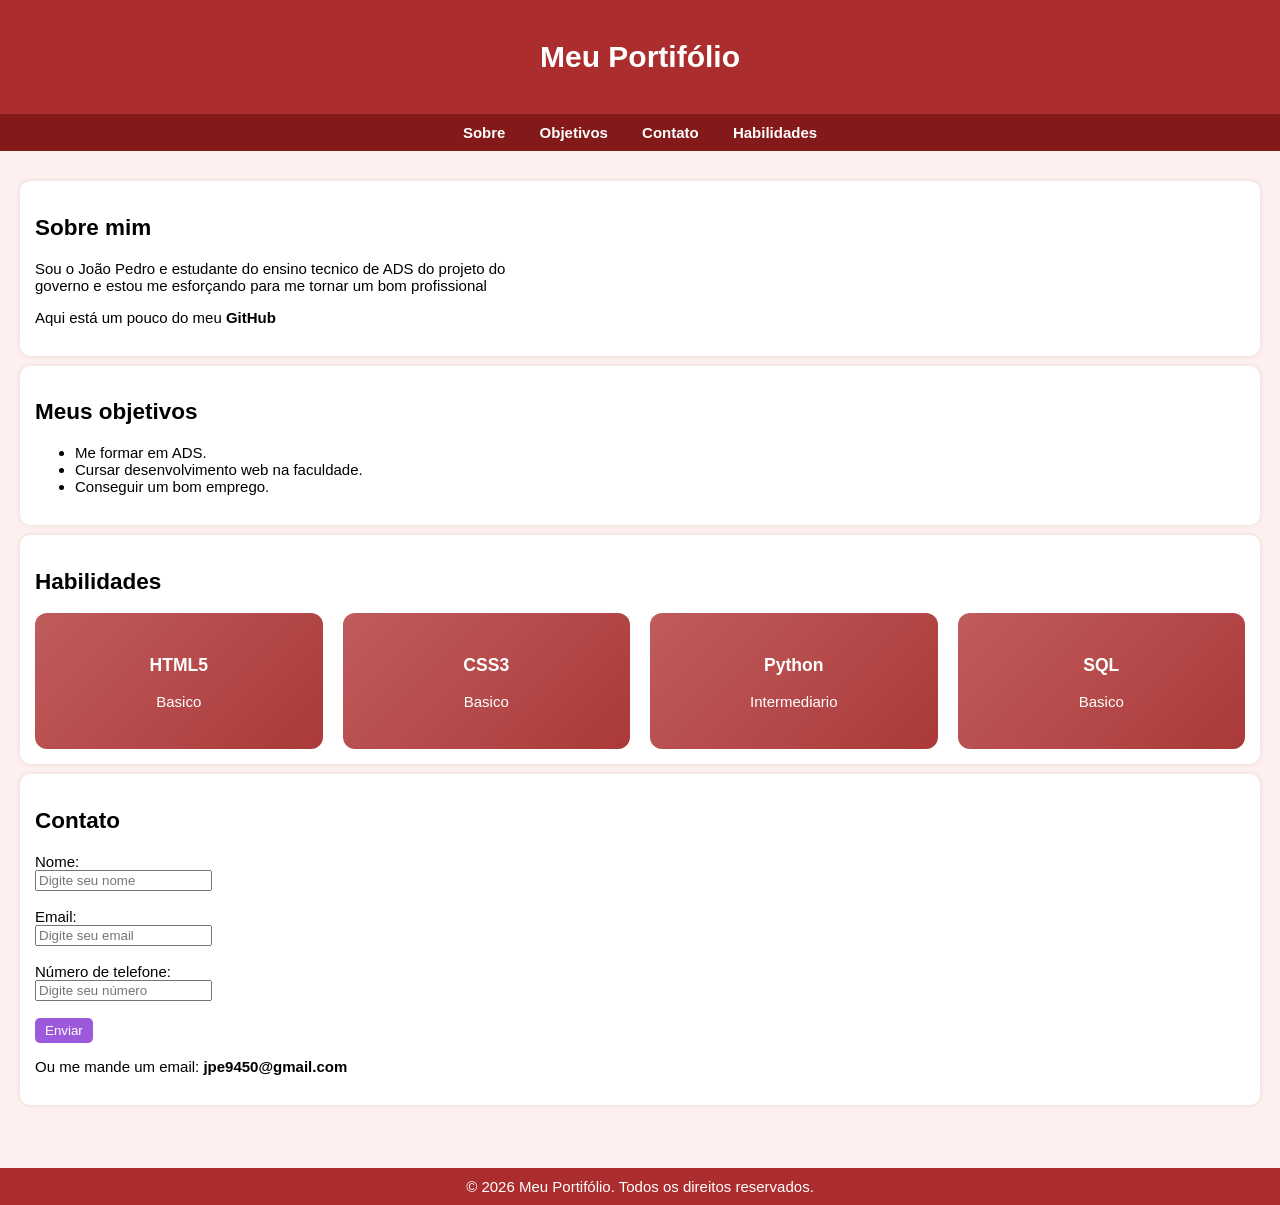
==== index.html @ 65ed5eaa "meu-primeiro-projeto" ====
<!DOCTYPE html>
<html lang="en">
<head>
    <meta charset="UTF-8">
    <meta name="viewport" content="width=device-width, initial-scale=1.0">
    <title>Meu Portifólio - João Pedro Lima</title>
</head>
<link rel="stylesheet" href="style.css">
<body>
    <header>
        <h1>Meu Portifólio</h1>
    </header>
    <nav>
        <a href="#Sobre">Sobre</a>
        <a href="#Objetivos">Objetivos</a>
        <a href="contato.html">Contato</a>
        <a href="#Habilidades">Habilidades</a>
    </nav>
    <main>
        <section id="#Sobre">
            <h2>Sobre mim</h2>
            <p>Sou o João Pedro e estudante do ensino tecnico de ADS do projeto do <br>
            governo e estou me esforçando para me tornar um bom profissional</p>
            <p>Aqui está um pouco do meu <a href="https://github.com/joaopedrolimas">GitHub</a></p>
        </section>
        <section id="#Objetivos">
            <h2>Meus objetivos</h2>
            <ul>
                <li>Me formar em ADS.</li>
                <li>Cursar desenvolvimento web na faculdade.</li>
                <li>Conseguir um bom emprego.</li>
            </ul>
        </section>
        <section id="#Habilidades">
            <h2>Habilidades</h2>
            <div class="skills-grid">
                <div class="skill-card"><h3>HTML5</h3><p>Basico</p></div>
                <div class="skill-card"><h3>CSS3</h3><p>Basico</p></div>
                <div class="skill-card"><h3>Python</h3><p>Intermediario</p></div>
                <div class="skill-card"><h3>SQL</h3><p>Basico</p></div>
            </div>
        </section>
        <section id="#Contato">
            <h2>Contato</h2>
            <form>
                <label for="Nome">Nome:</label><br>
                <input type="text" name="Nome" id="Nome" placeholder="Digite seu nome"><br><br>
                <label for="Email">Email:</label><br>
                <input type="email" name="Email" id="Email" placeholder="Digite seu email"><br><br>
                <label for="Numero">Número de telefone:</label><br>
                <input type="tel" name="Numero" id="Numero" placeholder="Digite seu número"><br><br>
                <button type="submit" class="botao">Enviar</button>
            </form>
            <p>Ou me mande um email: <a href="https://mail.google.com/mail/u/0/?tab=rm&ogbl#inbox?compose=DmwnWtDqNJSvJBDnDzkBRvbgTRFrcDLBhxcszsRgpsrKMdDzkVrDwrkMDMZTxQJgqlFjRgmMGwvB">jpe9450@gmail.com</a></p>         
        </section>
    </main>
    
    <footer>
        © 2026 Meu Portifólio. Todos os direitos reservados.
    </footer>
</body>
</html>
---- style.css ----
body {
    font-family: Arial, Helvetica, sans-serif;
    margin: 0px;
    padding: 0px;
    background-color: #fff0f0;
}
header {
    background-color: #ab2d2d;
    color: white;
    padding: 20px;
}
header h1 {
    text-align: center;    
}
img {
    border-radius: 50%;
    width: 150px; height: 150px;
    box-shadow: 0px 4px 12px rgba(0, 0, 0, 0.2);
    border: 4px solid white;
}
.foto-hover {
    transition: transform 0.3s;
}
nav {
    background-color: #841919;
    padding: 10px;
    text-align: center;
}
nav a {
    color: white;
    margin: 0 15px;
    text-decoration: none;
    font-weight: bold;
}
.skills-grid {
    display: flex;
    justify-content: center;
    gap: 20px;
    flex-wrap: wrap;
}
.skill-card {
    flex: 1;
    min-width: 3rem;
    background: linear-gradient(135deg, #c05c5c, #ab3939);
    color: white;
    padding: 24px;
    border-radius: 12px;
    text-align: center;
    transition: transform 0.3s;
}
.skill-card:hover { 
    transform: translateY(-8px);
}
main {
    padding: 20px;
}
section {
    margin-bottom: 20px;
    background-color: white;
    padding: 15px;
    border-radius: 10px;
    box-shadow: 0px 0px 5px rgba(0, 0, 0, 0.1);
    
}
a {
    color: black;
    text-decoration: none;
    font-weight: bold;
}
.botao {
    background-color: rgb(156, 89, 219);
    color: white;
    border-radius: 5px;
    border: none;
    padding: 5px 10px;
}
.botao :hover {
    background-color: rgb(156, 89, 219);
}
footer {
    background-color: #ab2d2d;
    color: white;
    text-align: center;
    padding: 10px;
    margin-top: 43px;
}

/* Responsividade: Celular */
@media (max-width: 767px) {
    body{font-size: 11px;}
    section{margin: auto; max-width: 700px; margin-top: 10px;}
}

/* Responsividade: Tablet */
@media (min-width: 768px) {
    body{font-size: 13px;}
    section{margin: auto; max-width: 950px; margin-top: 10px;}
}

/* Responsividade: Notebook */
@media (min-width: 1024px) {
    body{font-size: 15px;}
    section{margin: auto; max-width: 1350px; margin-top: 10px;}
}

/* Responsividade: Desktop */
@media (min-width: 1440px) {
    body{font-size: 17px;}
    section{margin: auto; margin-top: 10px}
}
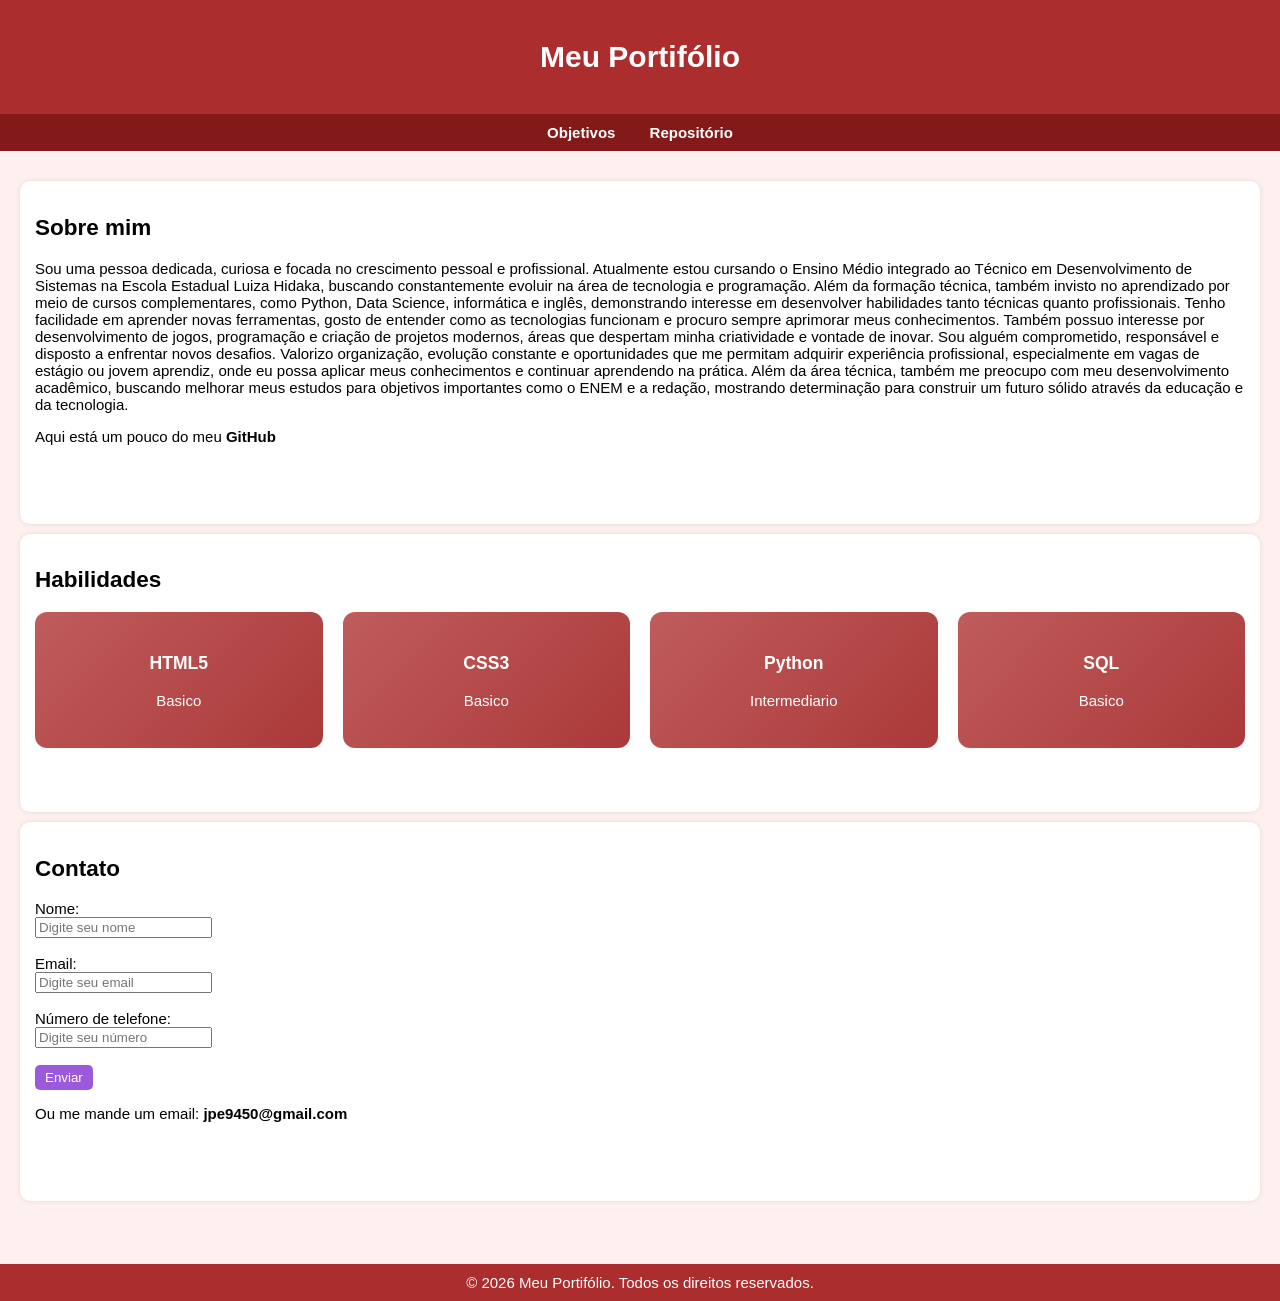
==== commit 6edab6c0: "Criei as novas paginas e os botões com flexbox" ====
--- a/index.html
+++ b/index.html
@@ -1,5 +1,5 @@
 <!DOCTYPE html>
-<html lang="en">
+<html lang="PT-BR">
 <head>
     <meta charset="UTF-8">
     <meta name="viewport" content="width=device-width, initial-scale=1.0">
@@ -11,25 +11,23 @@
         <h1>Meu Portifólio</h1>
     </header>
     <nav>
-        <a href="#Sobre">Sobre</a>
-        <a href="#Objetivos">Objetivos</a>
-        <a href="contato.html">Contato</a>
-        <a href="#Habilidades">Habilidades</a>
+        <a href="objetivos.html">Objetivos</a>
+        <a href="repositorio.html">Repositório</a>
     </nav>
     <main>
         <section id="#Sobre">
             <h2>Sobre mim</h2>
-            <p>Sou o João Pedro e estudante do ensino tecnico de ADS do projeto do <br>
-            governo e estou me esforçando para me tornar um bom profissional</p>
+            <p>Sou uma pessoa dedicada, curiosa e focada no crescimento pessoal e profissional. 
+                Atualmente estou cursando o Ensino Médio integrado ao Técnico em Desenvolvimento de Sistemas na Escola Estadual Luiza Hidaka, 
+                buscando constantemente evoluir na área de tecnologia e programação. Além da formação técnica, também invisto no aprendizado por meio de cursos complementares, 
+                como Python, Data Science, informática e inglês, demonstrando interesse em desenvolver habilidades tanto técnicas quanto profissionais. 
+                Tenho facilidade em aprender novas ferramentas, gosto de entender como as tecnologias funcionam e procuro sempre aprimorar meus conhecimentos. 
+                Também possuo interesse por desenvolvimento de jogos, programação e criação de projetos modernos, áreas que despertam minha criatividade e vontade de inovar. 
+                Sou alguém comprometido, responsável e disposto a enfrentar novos desafios. Valorizo organização, evolução constante e oportunidades que me permitam adquirir experiência profissional,
+                 especialmente em vagas de estágio ou jovem aprendiz, onde eu possa aplicar meus conhecimentos e continuar aprendendo na prática. 
+                Além da área técnica, também me preocupo com meu desenvolvimento acadêmico, buscando melhorar meus estudos para objetivos importantes como o ENEM e a redação, 
+                mostrando determinação para construir um futuro sólido através da educação e da tecnologia.</p>
             <p>Aqui está um pouco do meu <a href="https://github.com/joaopedrolimas">GitHub</a></p>
-        </section>
-        <section id="#Objetivos">
-            <h2>Meus objetivos</h2>
-            <ul>
-                <li>Me formar em ADS.</li>
-                <li>Cursar desenvolvimento web na faculdade.</li>
-                <li>Conseguir um bom emprego.</li>
-            </ul>
         </section>
         <section id="#Habilidades">
             <h2>Habilidades</h2>
@@ -54,7 +52,6 @@
             <p>Ou me mande um email: <a href="https://mail.google.com/mail/u/0/?tab=rm&ogbl#inbox?compose=DmwnWtDqNJSvJBDnDzkBRvbgTRFrcDLBhxcszsRgpsrKMdDzkVrDwrkMDMZTxQJgqlFjRgmMGwvB">jpe9450@gmail.com</a></p>         
         </section>
     </main>
-    
     <footer>
         © 2026 Meu Portifólio. Todos os direitos reservados.
     </footer>
--- a/style.css
+++ b/style.css
@@ -40,7 +40,6 @@
 }
 .skill-card {
     flex: 1;
-    min-width: 3rem;
     background: linear-gradient(135deg, #c05c5c, #ab3939);
     color: white;
     padding: 24px;
@@ -60,7 +59,7 @@
     padding: 15px;
     border-radius: 10px;
     box-shadow: 0px 0px 5px rgba(0, 0, 0, 0.1);
-    
+    padding-bottom: 4rem;
 }
 a {
     color: black;
@@ -74,7 +73,7 @@
     border: none;
     padding: 5px 10px;
 }
-.botao :hover {
+.botao:hover {
     background-color: rgb(156, 89, 219);
 }
 footer {
